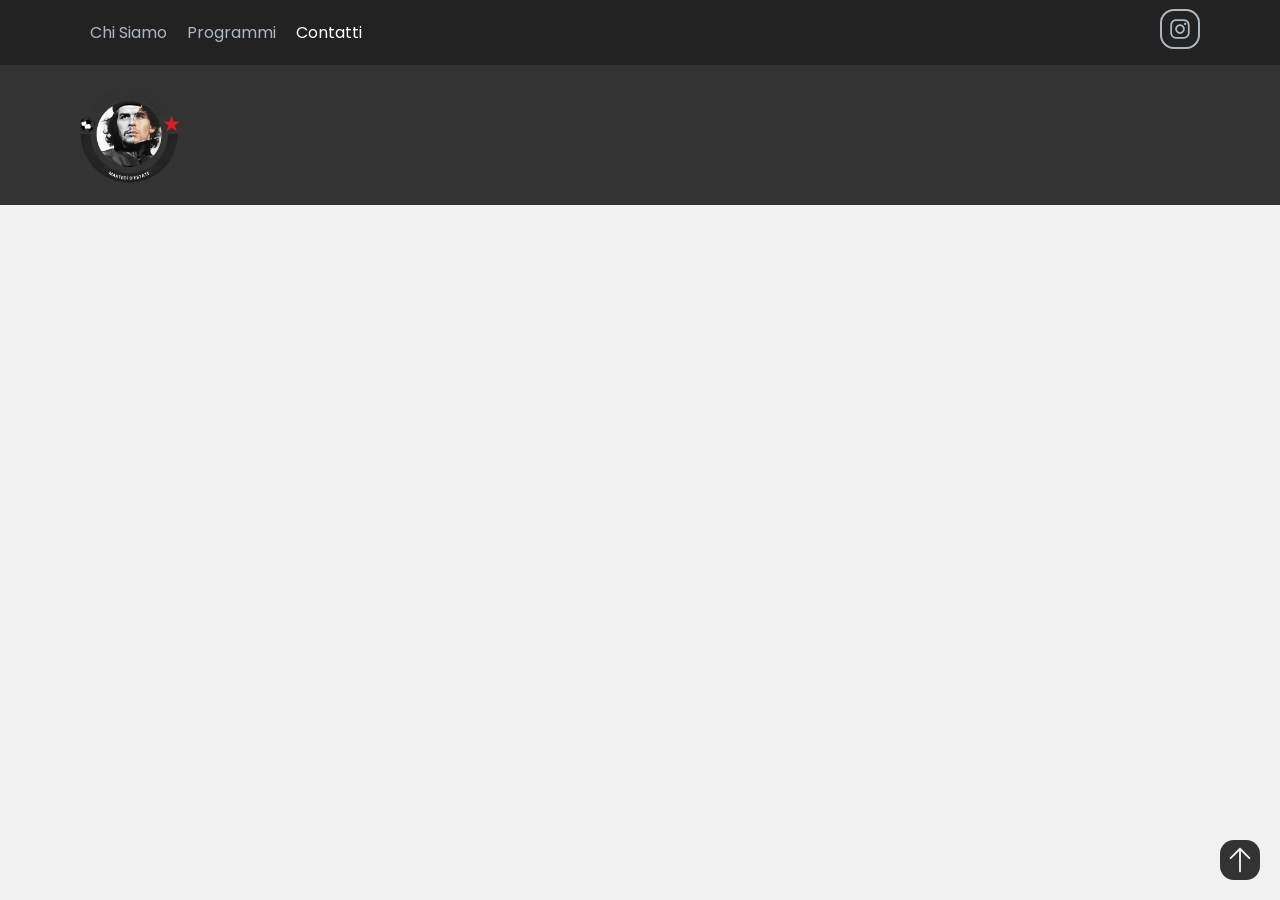
==== views/contatti.html @ e06fe522 "creato gli altri html e css e ultimato la prima parte nav" ====
<!DOCTYPE html>
<html lang="it">
<head>
    <meta charset="UTF-8">
    <meta name="viewport" content="width=device-width, initial-scale=1.0">
    <link rel="stylesheet" href="../assets/css/style.css" type="text/css">
    <link rel="stylesheet" href="../assets/css/nav.css" type="text/css">
    <link rel="stylesheet" href="../assets/css/contatti.css" type="text/css">
    <link rel="shortcut icon" href="../assets/images/logo.png" type="image/x-icon">
    <title>Martedì D'Estate - </title>
</head>
<body>
    <nav>
        <div class="wrapper">
            <ul>
                <li><a id="menu-1" href="../index.html">Chi Siamo</a></li>
                <li><a id="menu-2" href="./programmi.html">Programmi</a></li>
                <li><a id="menu-3" href="#">Contatti</a></li>
            </ul>
            <div>
                <a href="https://www.instagram.com/osa.faenza/">
                    <svg class="mini-icon" viewBox="0 0 32 32" id="Camada_1" version="1.1" xml:space="preserve" xmlns="http://www.w3.org/2000/svg" xmlns:xlink="http://www.w3.org/1999/xlink">
                        <g>
                            <path d="M22.3,8.4c-0.8,0-1.4,0.6-1.4,1.4c0,0.8,0.6,1.4,1.4,1.4c0.8,0,1.4-0.6,1.4-1.4C23.7,9,23.1,8.4,22.3,8.4z"/>
                            <path d="M16,10.2c-3.3,0-5.9,2.7-5.9,5.9s2.7,5.9,5.9,5.9s5.9-2.7,5.9-5.9S19.3,10.2,16,10.2z M16,19.9c-2.1,0-3.8-1.7-3.8-3.8   c0-2.1,1.7-3.8,3.8-3.8c2.1,0,3.8,1.7,3.8,3.8C19.8,18.2,18.1,19.9,16,19.9z"/>
                            <path d="M20.8,4h-9.5C7.2,4,4,7.2,4,11.2v9.5c0,4,3.2,7.2,7.2,7.2h9.5c4,0,7.2-3.2,7.2-7.2v-9.5C28,7.2,24.8,4,20.8,4z M25.7,20.8   c0,2.7-2.2,5-5,5h-9.5c-2.7,0-5-2.2-5-5v-9.5c0-2.7,2.2-5,5-5h9.5c2.7,0,5,2.2,5,5V20.8z"/>
                        </g>
                    </svg>
                </a>
            </div>
        </div>
        <di class="wrapper-2">
            <img class="hero" src="../assets/images/logo.png" alt="logo">
        </div>
    </nav>

    <a href="#top" class="btn-fixed">
        <svg xmlns="http://www.w3.org/2000/svg" fill="none" viewBox="0 0 24 24" stroke-width="1.5" stroke="currentColor" class="size-6">
            <path stroke-linecap="round" stroke-linejoin="round" d="M4.5 10.5 12 3m0 0 7.5 7.5M12 3v18" />
        </svg>
    </a>
</body>
</html>
---- assets/css/style.css ----
:root{
    --grey: #333;
    --white: #fff;
    --red: #e84747;
    --vividred: #cf2e2e;
    --black: #000;
    --bg: #f1f1f1;
    --lightgrey: #abb8c3;
    --darkgrey: #222;
}

*,
*::before,
*::after{
    margin: 0;
    padding: 0;
    box-sizing: border-box;
}

::selection{
    background-color: var(--darkgrey);
    color: var(--bg);
}

::-webkit-selection{
    background-color: var(--darkgrey);
    color: var(--bg);
}

html{
    scroll-behavior: smooth;
}

body{
    font-family: 'Poppins', sans-serif;
    background-color: var(--bg);
    color: var(--black);
}

img{
    display: block;
    cursor: pointer;
    user-select: none;
    -webkit-user-drag: none;
}

.btn-fixed{
    position:fixed;
    bottom:20px;
    right:20px;
    background-color: var(--grey);
    color: var(--bg);
    width: 40px;
    height:40px;
    border-radius: 14px;
    cursor:pointer;
    z-index: 1000;
    display: flex;
    justify-content: center;
    align-items: center;
    padding: 5px;
}

.btn-fixed:hover{
    transform: scale(1.15);
}

.btn-fixed:active{
    transform: scale(0.97);
}


@font-face {
    font-family: 'Poppins';
    src: url('../fonts/Poppins-Regular.ttf') format('truetype');
}
---- assets/css/nav.css ----
nav{
    display: flex;
    flex-direction: column;
}

.wrapper{
    background-color: var(--darkgrey);
    display: flex;
    justify-content: space-between;
    align-items: center;
    flex-direction: row;
    padding: 0 80px;
}

.wrapper-2{
    background-color: var(--grey);
    padding: 20px 80px;
}

ul{
    list-style-type: none;
    display: flex;
    flex-direction: row;
}

li{
    padding: 20px 10px;
    transition: all 0.33s linear;
}

a{
    text-decoration: none;
    color: var(--lightgrey);
}

li a{
    padding: 20px 0;
    transition: all 0.33s linear;
}

li:hover{
    background-color: var(--black);
}

a:hover{
    color:var(--bg);
}

.mini-icon{
    fill: var(--lightgrey);
    height: 40px;
    width:40px;
    padding: 5px;
    border: 2px solid var(--lightgrey);
    border-radius: 14px;
}

.mini-icon:hover{
    border-color: var(--bg);
    fill: var(--bg);
}

.hero{
    height: 100px;
    width: 100px; 
}
---- assets/css/contatti.css ----
#menu-1{
    color:var(--lightgrey);
}

#menu-2{
    color:var(--lightgrey);
}

#menu-3{
    color:var(--white);
}
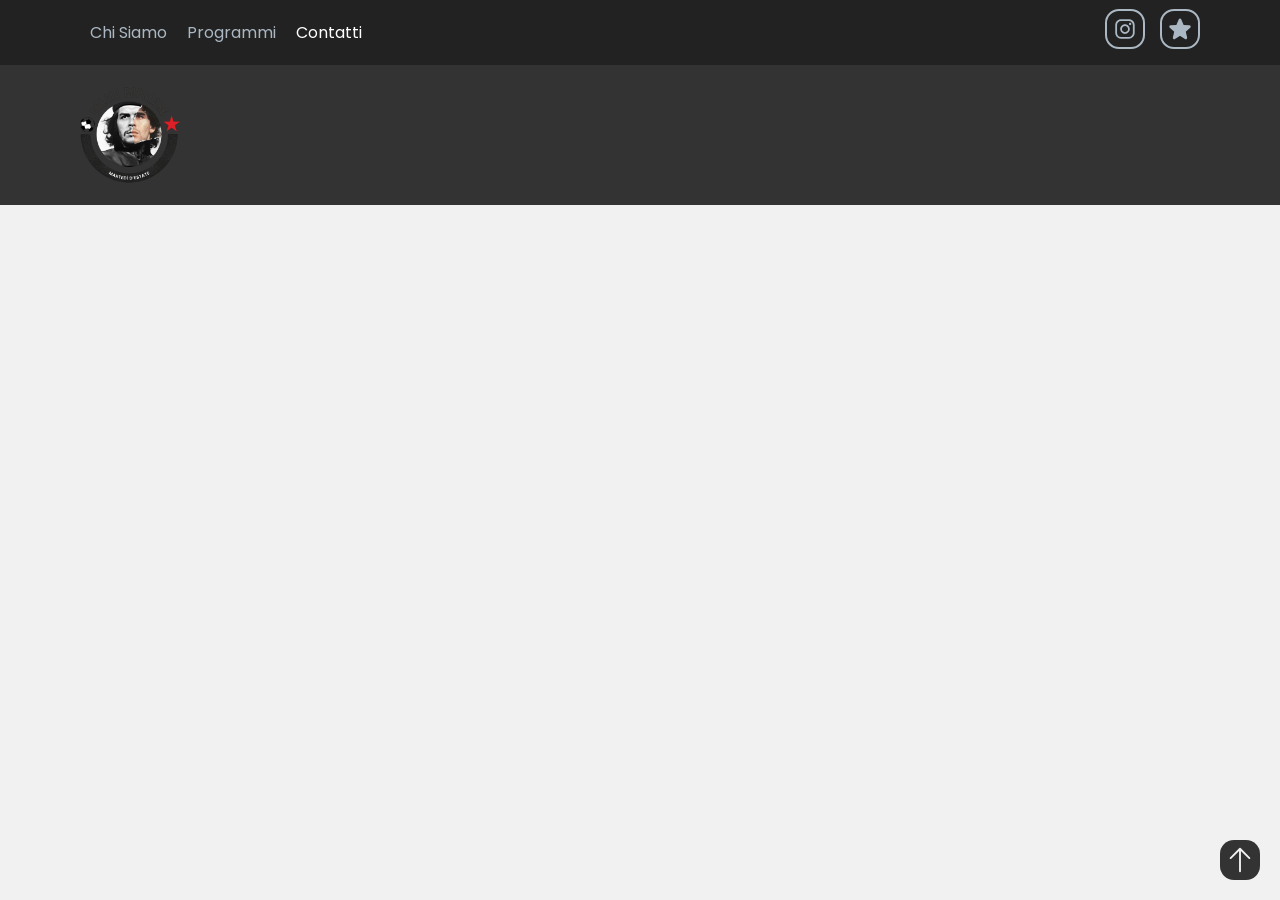
==== commit cf3112fa: "small changes" ====
--- a/views/contatti.html
+++ b/views/contatti.html
@@ -10,15 +10,20 @@
     <title>Martedì D'Estate - </title>
 </head>
 <body>
+    <div id="loader">
+        <div class="ball">
+            <img src="../assets/images/ball.gif" alt="ball gif">
+        </div>
+    </div>
     <nav>
         <div class="wrapper">
             <ul>
                 <li><a id="menu-1" href="../index.html">Chi Siamo</a></li>
                 <li><a id="menu-2" href="./programmi.html">Programmi</a></li>
-                <li><a id="menu-3" href="#">Contatti</a></li>
+                <li><a id="menu-3" href="./contatti.html">Contatti</a></li>
             </ul>
-            <div>
-                <a href="https://www.instagram.com/osa.faenza/">
+            <div class="icons">
+                <a href="https://www.instagram.com/">
                     <svg class="mini-icon" viewBox="0 0 32 32" id="Camada_1" version="1.1" xml:space="preserve" xmlns="http://www.w3.org/2000/svg" xmlns:xlink="http://www.w3.org/1999/xlink">
                         <g>
                             <path d="M22.3,8.4c-0.8,0-1.4,0.6-1.4,1.4c0,0.8,0.6,1.4,1.4,1.4c0.8,0,1.4-0.6,1.4-1.4C23.7,9,23.1,8.4,22.3,8.4z"/>
@@ -27,10 +32,17 @@
                         </g>
                     </svg>
                 </a>
+                <a href="https://www.instagram.com/osa.faenza/">
+                    <svg class="mini-icon" xmlns="http://www.w3.org/2000/svg" fill="none" viewBox="0 0 24 24" stroke-width="1.5" stroke="currentColor" class="size-6">
+                        <path stroke-linecap="round" stroke-linejoin="round" d="M11.48 3.499a.562.562 0 0 1 1.04 0l2.125 5.111a.563.563 0 0 0 .475.345l5.518.442c.499.04.701.663.321.988l-4.204 3.602a.563.563 0 0 0-.182.557l1.285 5.385a.562.562 0 0 1-.84.61l-4.725-2.885a.562.562 0 0 0-.586 0L6.982 20.54a.562.562 0 0 1-.84-.61l1.285-5.386a.562.562 0 0 0-.182-.557l-4.204-3.602a.562.562 0 0 1 .321-.988l5.518-.442a.563.563 0 0 0 .475-.345L11.48 3.5Z" />
+                    </svg>
+                </a>
             </div>
         </div>
-        <di class="wrapper-2">
-            <img class="hero" src="../assets/images/logo.png" alt="logo">
+        <div class="wrapper-2">
+            <a href="../index.html">
+                <img class="hero" src="../assets/images/logo.png" alt="logo">
+            </a>
         </div>
     </nav>
 
@@ -39,5 +51,6 @@
             <path stroke-linecap="round" stroke-linejoin="round" d="M4.5 10.5 12 3m0 0 7.5 7.5M12 3v18" />
         </svg>
     </a>
+    <script src="../assets/js/loader.js"></script>
 </body>
 </html>
--- a/assets/css/style.css
+++ b/assets/css/style.css
@@ -25,6 +25,23 @@
 ::-webkit-selection{
     background-color: var(--darkgrey);
     color: var(--bg);
+}
+
+#loader{
+    height: 100vh;
+    width: 100vw;
+    position: fixed;
+    pointer-events: none;
+    z-index: 1000;
+    background: var(--bg);
+    justify-content: center;
+    align-items: center;
+    display: flex;
+}
+
+#loader .ball img{
+    width: 100vw;
+    max-width: 500px;
 }
 
 html{
--- a/assets/css/nav.css
+++ b/assets/css/nav.css
@@ -46,6 +46,11 @@
     color:var(--bg);
 }
 
+.icons{
+    display: flex;
+    gap:15px;
+}
+
 .mini-icon{
     fill: var(--lightgrey);
     height: 40px;
@@ -53,6 +58,7 @@
     padding: 5px;
     border: 2px solid var(--lightgrey);
     border-radius: 14px;
+    transition: all 0.33s linear;
 }
 
 .mini-icon:hover{
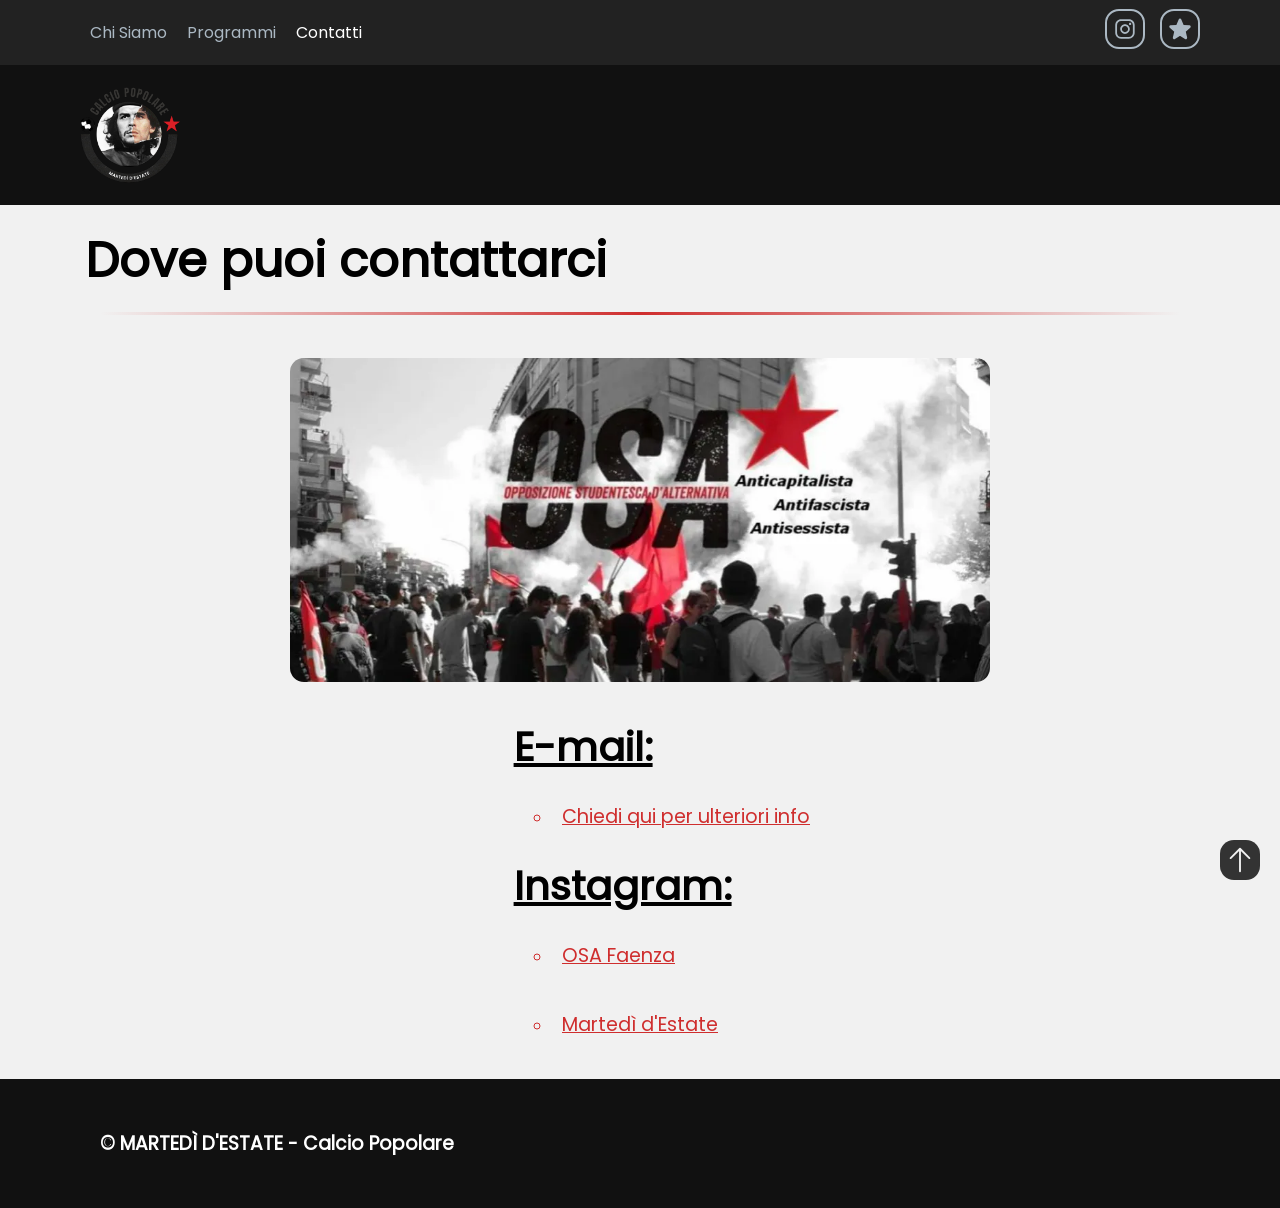
==== commit 0ceacf93: "relativamente finito contatti" ====
--- a/views/contatti.html
+++ b/views/contatti.html
@@ -45,12 +45,30 @@
             </a>
         </div>
     </nav>
-
+    <main>
+        <h2>Dove puoi contattarci</h2>
+        <div class="divider div-transparent" style="margin: 10px 0;"></div>
+        <div class="tuesdayimgs">
+            <img src="../assets/images/osa-hero.webp" alt="immagine OSA">
+        </div>
+        <h4>E-mail:</h4>
+        <ul class="contatti">
+            <li class="lilink"><a class="clink" href="mailto:sabrinausvelli@gmail.com">Chiedi qui per ulteriori info</a></li>
+        </ul>
+        <h4>Instagram:</h4>
+        <ul class="contatti">
+            <li class="lilink"><a class="clink" href="https://www.instagram.com/osa.faenza/">OSA Faenza</a></li>
+            <li class="lilink"><a class="clink" href="https://www.instagram.com/">Martedì d'Estate</a></li>
+        </ul>
+    </main>
     <a href="#top" class="btn-fixed">
         <svg xmlns="http://www.w3.org/2000/svg" fill="none" viewBox="0 0 24 24" stroke-width="1.5" stroke="currentColor" class="size-6">
             <path stroke-linecap="round" stroke-linejoin="round" d="M4.5 10.5 12 3m0 0 7.5 7.5M12 3v18" />
         </svg>
     </a>
+    <footer>
+        <h3>&copy; MARTEDÌ D'ESTATE - Calcio Popolare</h3>
+    </footer>
     <script src="../assets/js/loader.js"></script>
 </body>
 </html>
--- a/assets/css/style.css
+++ b/assets/css/style.css
@@ -7,6 +7,7 @@
     --bg: #f1f1f1;
     --lightgrey: #abb8c3;
     --darkgrey: #222;
+    --darkergrey: #111;
 }
 
 *,
@@ -61,6 +62,59 @@
     -webkit-user-drag: none;
 }
 
+.divider{
+	position: relative;
+	height: 1px;
+}
+
+.div-transparent:before{
+	content: "";
+	position: absolute;
+	top: 0;
+	left: 5%;
+	right: 5%;
+	width: 90%;
+	height: 3px;
+	background-image: linear-gradient(to right, transparent, var(--vividred), transparent);
+}
+
+.div-arrow-down:after{
+	content: "";
+	position: absolute;
+	z-index: 1;
+	top: -7px;
+	left: calc(50% - 7px);
+	width: 14px;
+	height: 14px;
+	transform: rotate(45deg);
+	background-color: var(--bg);
+	border-bottom: 1px solid var(--vividred);
+	border-right: 1px solid var(--vividred);
+}
+
+.tuesdayimgs{
+    display: flex;
+    justify-content: center;
+    align-items: center;
+}
+
+.tuesdayimgs img{
+    max-width: 700px;
+    border-radius: 14px;
+    transition: all 0.33s linear;
+}
+
+.tuesdayimgs img:hover{
+    box-shadow: 0 0 0 7px var(--vividred);
+    transform: scale(0.97);
+}
+
+footer{
+    background-color: var(--darkergrey);
+    color: var(--white);
+    padding: 50px 0 50px 100px;
+}
+
 .btn-fixed{
     position:fixed;
     bottom:20px;
@@ -76,6 +130,7 @@
     justify-content: center;
     align-items: center;
     padding: 5px;
+    transition: all 0.2s all;
 }
 
 .btn-fixed:hover{
@@ -86,6 +141,21 @@
     transform: scale(0.97);
 }
 
+.fade-in{
+    animation: fade-out-in 0.5s ease forwards;
+}
+
+@keyframes fade-out-in {
+    0% {
+        opacity: 1;
+    }
+    50% {
+        opacity: 0;
+    }
+    100% {
+        opacity: 1;
+    }
+}
 
 @font-face {
     font-family: 'Poppins';
--- a/assets/css/nav.css
+++ b/assets/css/nav.css
@@ -13,7 +13,7 @@
 }
 
 .wrapper-2{
-    background-color: var(--grey);
+    background-color: var(--darkergrey);
     padding: 20px 80px;
 }
 
@@ -42,10 +42,6 @@
     background-color: var(--black);
 }
 
-a:hover{
-    color:var(--bg);
-}
-
 .icons{
     display: flex;
     gap:15px;
--- a/assets/css/contatti.css
+++ b/assets/css/contatti.css
@@ -8,4 +8,59 @@
 
 #menu-3{
     color:var(--white);
+}
+
+#menu-1:hover{
+    color:var(--white);
+}
+
+#menu-2:hover{
+    color:var(--white);
+}
+
+main{
+    display: flex;
+    flex-direction: column;
+    padding: 20px 40px;
+    gap:5px;
+}
+
+.tuesdayimgs{
+    margin: 30px 0;
+}
+
+h2{
+    font-size: 3rem;
+    padding-left: 45px; 
+}
+
+p{
+    padding: 0 75px;
+}
+
+h4{
+    padding-left: 37vw;
+    font-size: 2.5rem;
+    text-decoration: underline;
+}
+
+.contatti{
+    list-style-type: circle;
+    flex-direction: column;
+    padding-left: 40vw;
+    color: var(--vividred);
+}
+
+.clink{
+    color: var(--vividred);
+    font-size: larger;
+}
+
+.lilink{
+    text-decoration: underline;
+}
+
+.lilink:hover{
+    background-color: transparent;
+    text-decoration: none;
 }
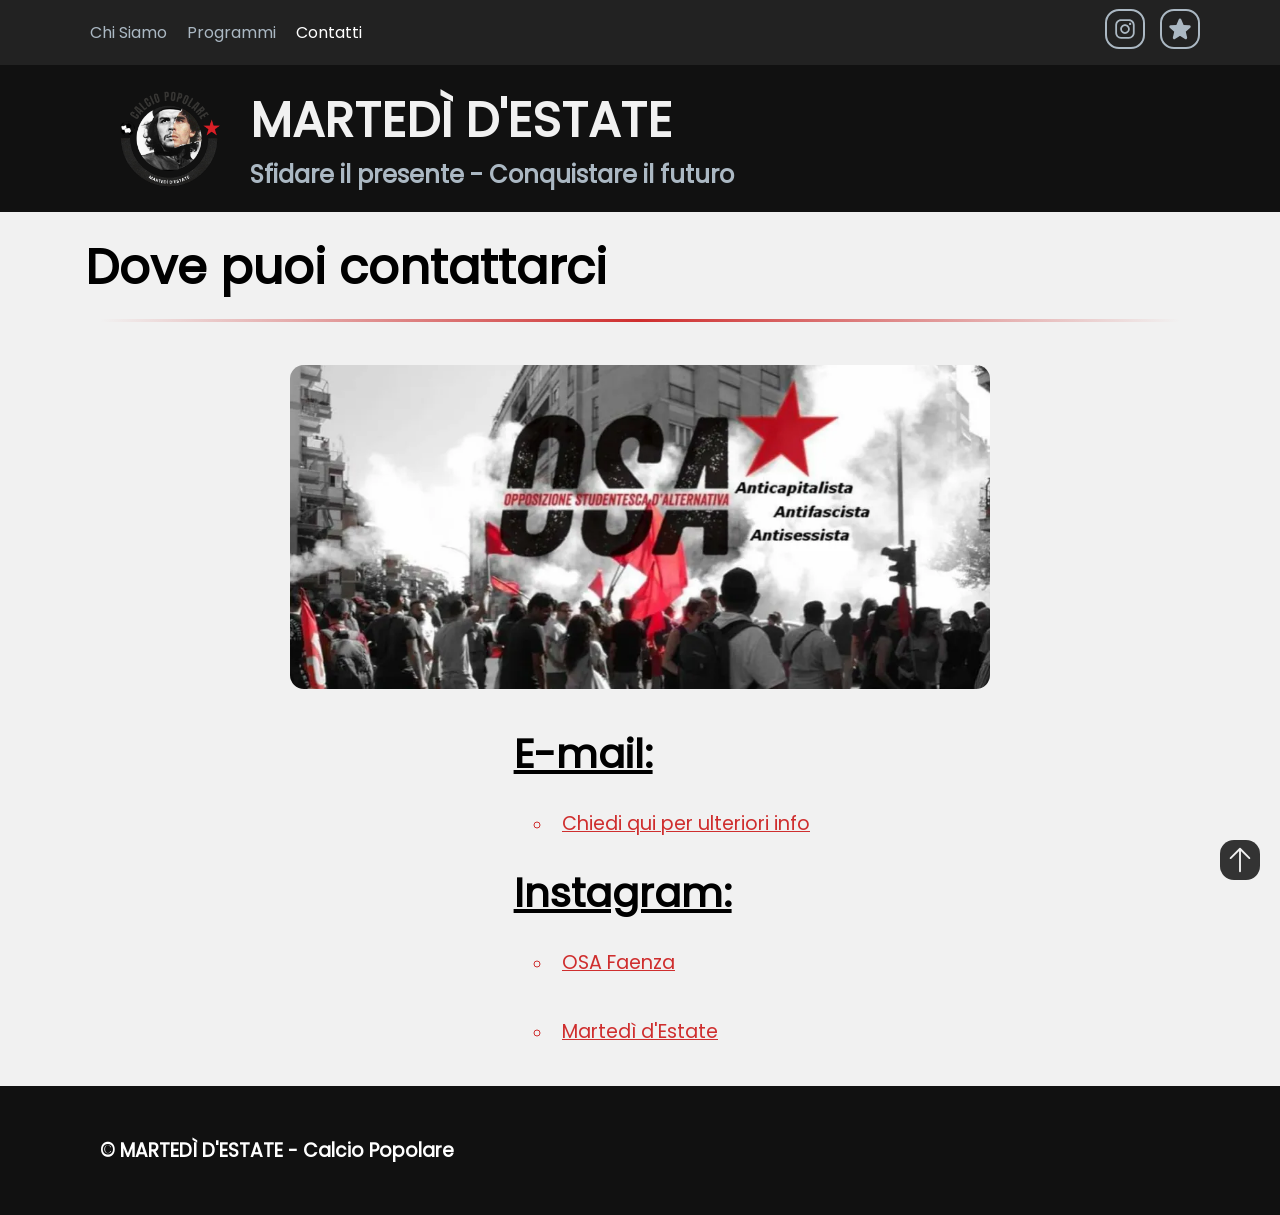
==== commit 6b3b9727: "finito tutto dal lato computer" ====
--- a/views/contatti.html
+++ b/views/contatti.html
@@ -7,7 +7,7 @@
     <link rel="stylesheet" href="../assets/css/nav.css" type="text/css">
     <link rel="stylesheet" href="../assets/css/contatti.css" type="text/css">
     <link rel="shortcut icon" href="../assets/images/logo.png" type="image/x-icon">
-    <title>Martedì D'Estate - </title>
+    <title>Contatti</title>
 </head>
 <body>
     <div id="loader">
@@ -40,9 +40,15 @@
             </div>
         </div>
         <div class="wrapper-2">
-            <a href="../index.html">
-                <img class="hero" src="../assets/images/logo.png" alt="logo">
-            </a>
+            <div>
+                <a href="../index.html">
+                    <img class="hero" src="../assets/images/logo.png" alt="logo">
+                </a>
+            </div>
+            <div>
+                <h1>MARTEDÌ D'ESTATE</h1>
+                <h1 class="slogan">Sfidare il presente - Conquistare il futuro</h1>
+            </div>
         </div>
     </nav>
     <main>
--- a/assets/css/nav.css
+++ b/assets/css/nav.css
@@ -13,8 +13,12 @@
 }
 
 .wrapper-2{
+    display: flex;
+    gap: 30px;
     background-color: var(--darkergrey);
-    padding: 20px 80px;
+    padding: 20px 120px;
+    flex-direction: row;
+    align-items: center;
 }
 
 ul{
@@ -65,4 +69,14 @@
 .hero{
     height: 100px;
     width: 100px; 
+}
+
+h1{
+    color: var(--bg);
+    font-size: 3rem;
+}
+
+.slogan{
+    color: var(--lightgrey);
+    font-size: 1.5rem;
 }
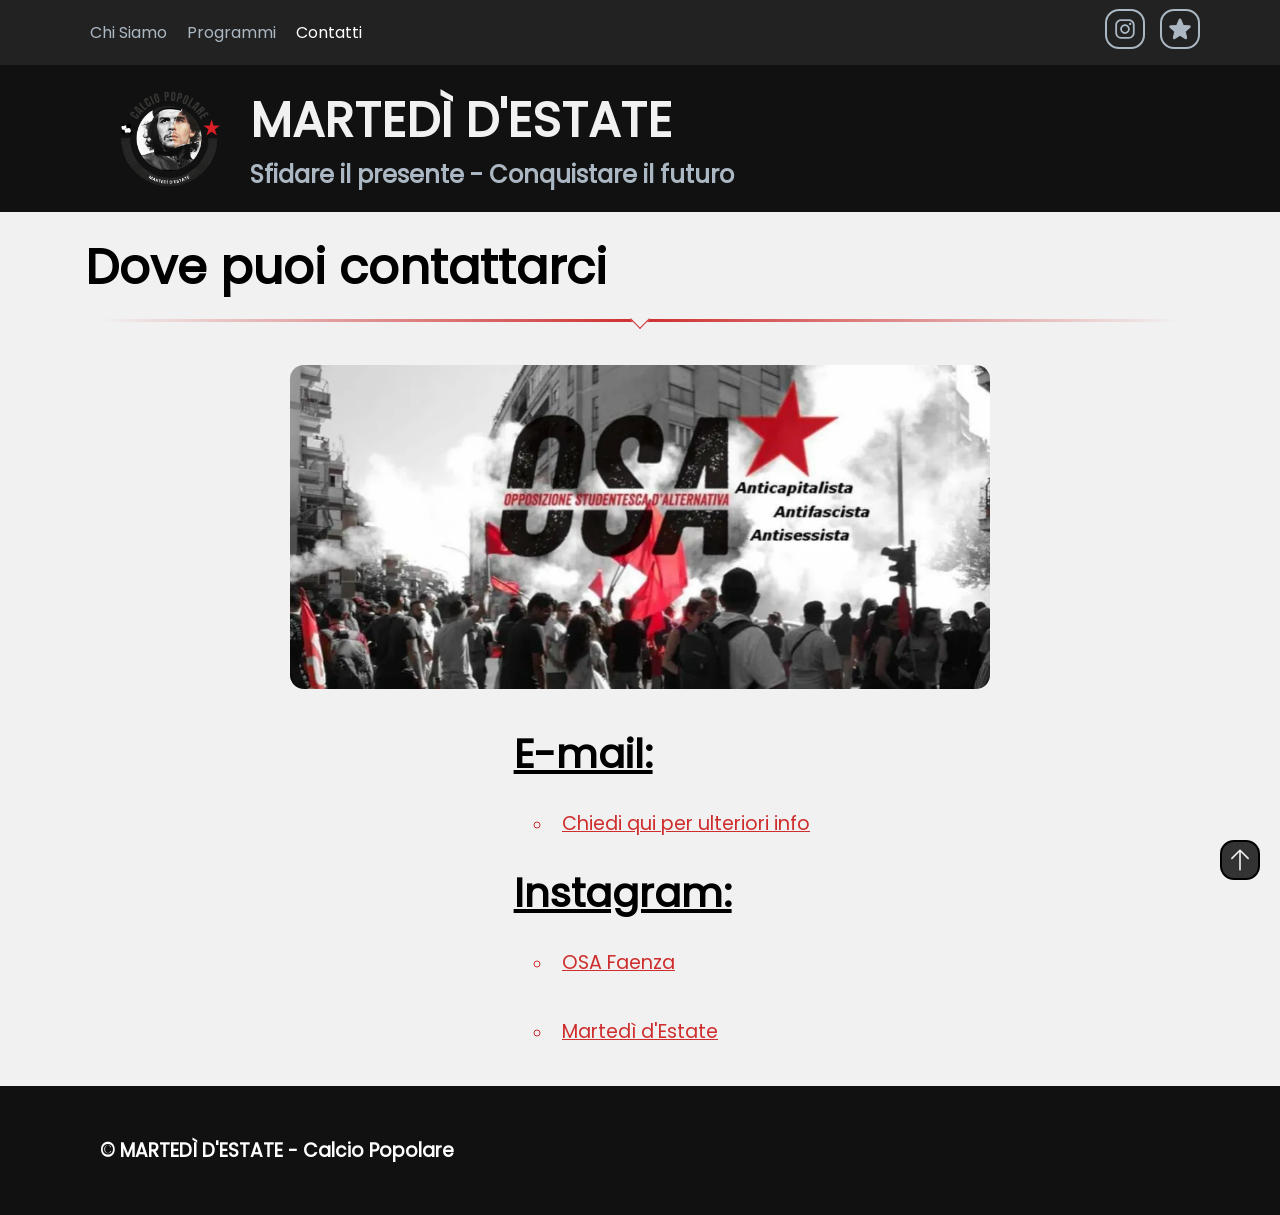
==== commit 960abc0f: "finito tutto, il testo + foto + link da cambiare in base a direttive" ====
--- a/views/contatti.html
+++ b/views/contatti.html
@@ -1,6 +1,13 @@
 <!DOCTYPE html>
 <html lang="it">
 <head>
+    <script async src="https://www.googletagmanager.com/gtag/js?id=G-7R1XL51BR9"></script>
+    <script>
+        window.dataLayer = window.dataLayer || [];
+        function gtag(){dataLayer.push(arguments);}
+        gtag('js', new Date());
+        gtag('config', 'G-7R1XL51BR9');
+    </script>
     <meta charset="UTF-8">
     <meta name="viewport" content="width=device-width, initial-scale=1.0">
     <link rel="stylesheet" href="../assets/css/style.css" type="text/css">
@@ -53,7 +60,7 @@
     </nav>
     <main>
         <h2>Dove puoi contattarci</h2>
-        <div class="divider div-transparent" style="margin: 10px 0;"></div>
+        <div class="divider div-transparent div-arrow-down" style="margin: 10px 0;"></div>
         <div class="tuesdayimgs">
             <img src="../assets/images/osa-hero.webp" alt="immagine OSA">
         </div>
--- a/assets/css/style.css
+++ b/assets/css/style.css
@@ -123,6 +123,7 @@
     color: var(--bg);
     width: 40px;
     height:40px;
+    border: 2px solid var(--black);
     border-radius: 14px;
     cursor:pointer;
     z-index: 1000;
@@ -130,7 +131,7 @@
     justify-content: center;
     align-items: center;
     padding: 5px;
-    transition: all 0.2s all;
+    transition: all 0.2s linear;
 }
 
 .btn-fixed:hover{
@@ -143,6 +144,27 @@
 
 .fade-in{
     animation: fade-out-in 0.5s ease forwards;
+}
+
+@media screen and (max-width: 768px) {
+    .tuesdayimgs {
+        padding: 0 15px;
+    }
+
+    .tuesdayimgs img {
+        width: 100%;
+        max-width: 100%;
+        height: auto;
+    }
+
+    footer {
+        padding: 30px 20px;
+        text-align: center;
+    }
+
+    .divider {
+        width: 100%;
+    }
 }
 
 @keyframes fade-out-in {
--- a/assets/css/nav.css
+++ b/assets/css/nav.css
@@ -64,6 +64,7 @@
 .mini-icon:hover{
     border-color: var(--bg);
     fill: var(--bg);
+    color: var(--bg);
 }
 
 .hero{
@@ -79,4 +80,54 @@
 .slogan{
     color: var(--lightgrey);
     font-size: 1.5rem;
+}
+
+@media screen and (max-width: 768px) {
+    .wrapper{
+        flex-direction: column;
+        padding: 15px;
+        gap: 15px;
+        text-align: center;
+    }
+
+    .wrapper-2{
+        flex-direction: column;
+        padding: 15px;
+        gap: 15px;
+        justify-content: center;
+    }
+
+    ul{
+        flex-wrap: wrap;
+        justify-content: center;
+    }
+
+    li{
+        padding: 10px;
+    }
+
+    h1{
+        font-size: 2rem;
+        text-align: center;
+    }
+
+    .slogan{
+        font-size: 1rem;
+        text-align: center;
+    }
+
+    .hero{
+        width: 70px;
+        height: 70px;
+    }
+
+    .icons{
+        justify-content: center;
+        flex-wrap: wrap;
+    }
+
+    .mini-icon{
+        width: 35px;
+        height: 35px;
+    }
 }
--- a/assets/css/contatti.css
+++ b/assets/css/contatti.css
@@ -63,4 +63,43 @@
 .lilink:hover{
     background-color: transparent;
     text-decoration: none;
+}
+
+@media screen and (max-width: 768px) {
+    main{
+        padding: 15px;
+        gap: 10px;
+    }
+
+    .tuesdayimgs{
+        margin: 20px 0;
+    }
+
+    h2{
+        font-size: 2rem;
+        padding-left: 0;
+        text-align: center;
+    }
+
+    h4{
+        padding-left: 0;
+        font-size: 1.7rem;
+        text-align: center;
+    }
+
+    p{
+        padding: 0 15px;
+        font-size: 1rem;
+        line-height: 1.6;
+    }
+
+    .contatti{
+        padding-left: 30px;
+        align-items: flex-start;
+    }
+
+    .clink{
+        font-size: 1rem;
+        word-break: break-word;
+    }
 }
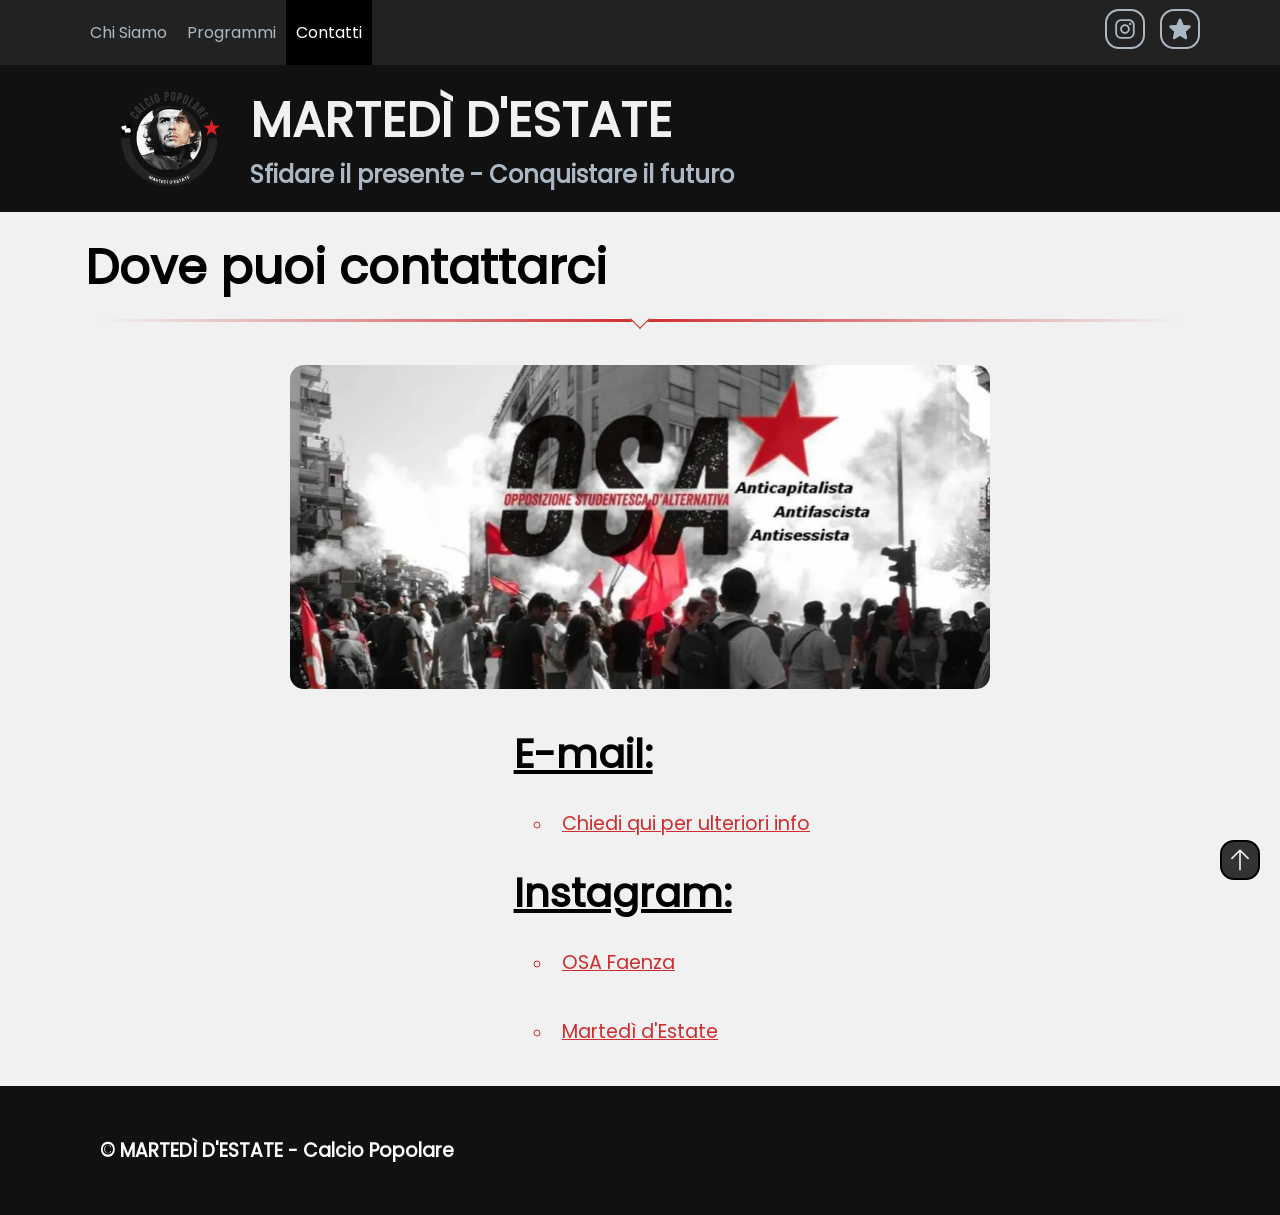
==== commit ec38054d: "nav change" ====
--- a/views/contatti.html
+++ b/views/contatti.html
@@ -27,7 +27,7 @@
             <ul>
                 <li><a id="menu-1" href="../index.html">Chi Siamo</a></li>
                 <li><a id="menu-2" href="./programmi.html">Programmi</a></li>
-                <li><a id="menu-3" href="./contatti.html">Contatti</a></li>
+                <li id="mselect"><a id="menu-3" href="./contatti.html">Contatti</a></li>
             </ul>
             <div class="icons">
                 <a href="https://www.instagram.com/">
--- a/assets/css/contatti.css
+++ b/assets/css/contatti.css
@@ -16,6 +16,10 @@
 
 #menu-2:hover{
     color:var(--white);
+}
+
+#mselect{
+    background-color: var(--black);
 }
 
 main{
